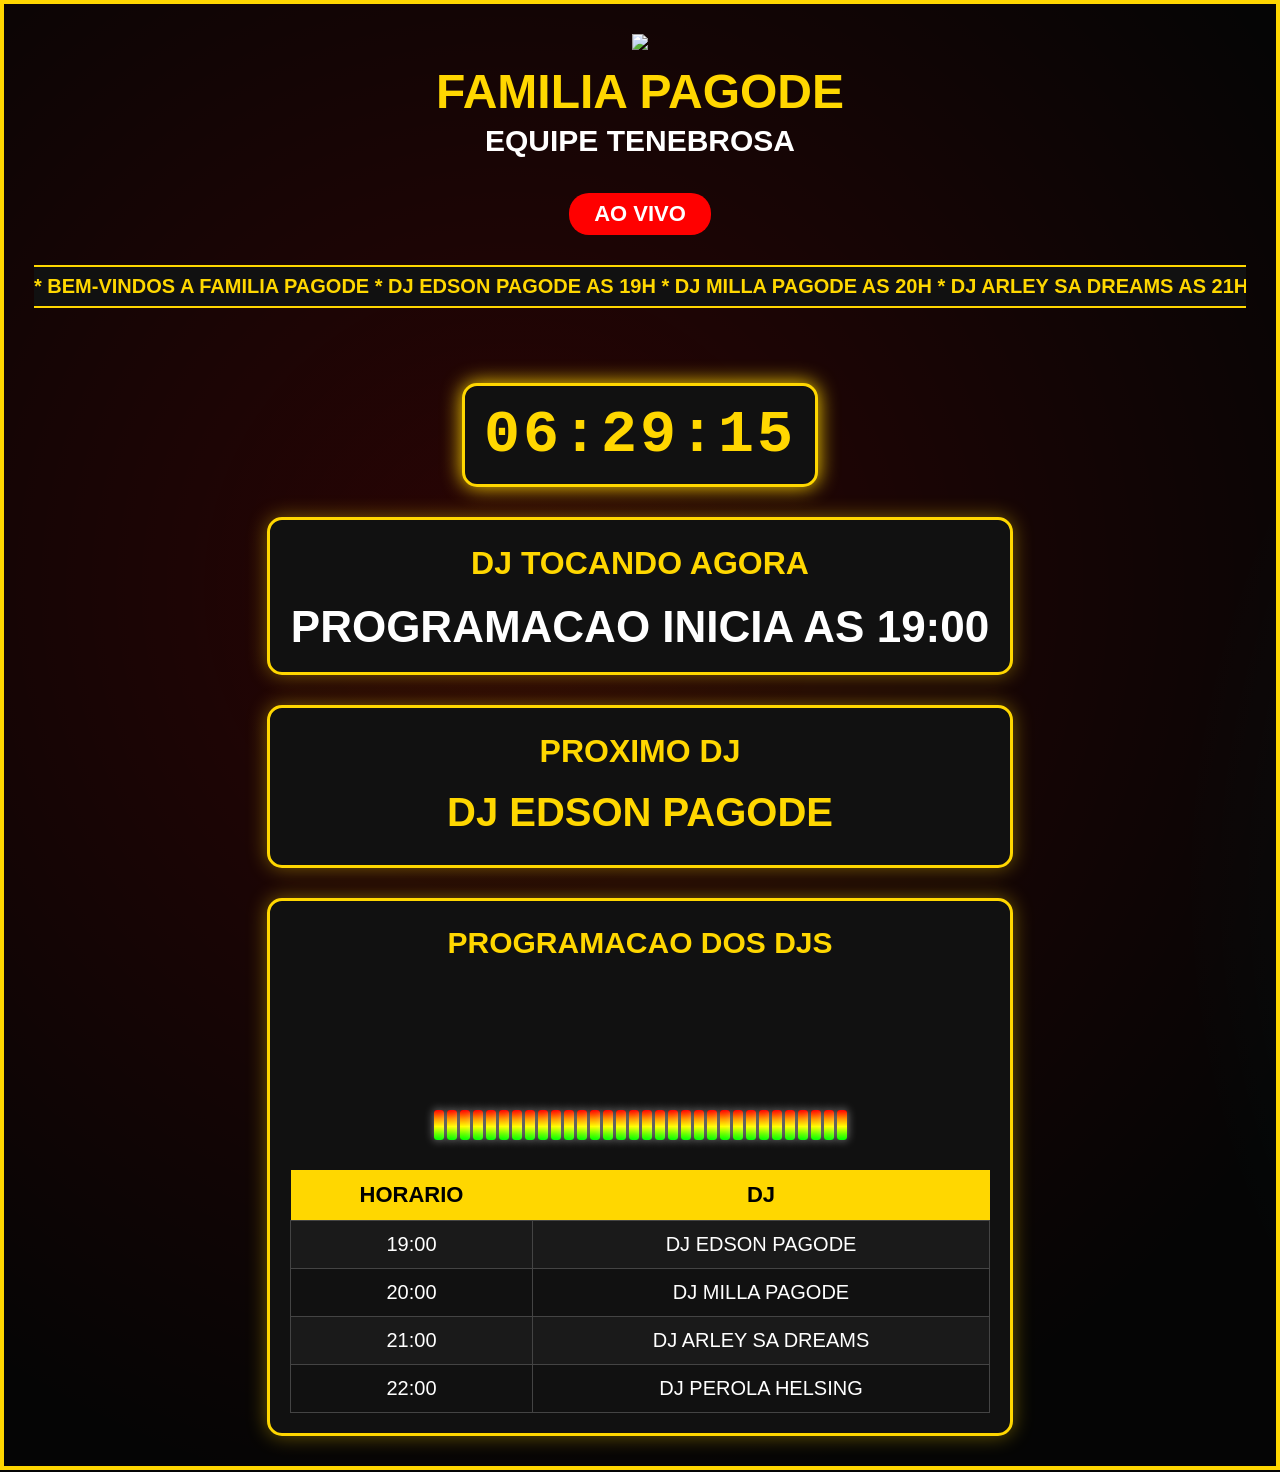
==== index.html @ 2fc2fa9f "Primeira versão do Painel DJ PRO 3.0" ====
<!DOCTYPE html>
<html lang="pt-BR">

<head>
    <meta charset="UTF-8">
    <meta name="viewport" content="width=device-width, initial-scale=1.0">
    <title>Painel DJ PRO 3.0 - Familia Pagode</title>

    <link rel="stylesheet" href="estilo.css">
    <script src="script.js" defer></script>
</head>

<body>

<div id="painel">

    <header class="topo">

        <img src="imagens/brasao.png" class="logo">

        <h1>FAMILIA PAGODE</h1>

        <h2>EQUIPE TENEBROSA</h2>

        <div class="aoVivo">
            AO VIVO
        </div>
<div class="faixaNoticias">
    <div id="textoNoticias">
        * BEM-VINDOS A FAMILIA PAGODE * DJ EDSON PAGODE AS 19H * DJ MILLA PAGODE AS 20H * DJ ARLEY SA DREAMS AS 21H * DJ PEROLA HELSING AS 22H * EQUIPE TENEBROSA DESEJA UMA OTIMA FESTA *
    </div>
</div>
    </header>

    <div class="relogio" id="relogio">
        00:00:00
    </div>

    <section class="djAtual">

        <h2>DJ TOCANDO AGORA</h2>

        <div id="nomeDJ">
            AGUARDANDO INICIO
        </div>

    </section>

    <section class="proximoDj">

        <h2>PROXIMO DJ</h2>

        <div id="proximoDJ">
            AGUARDANDO
        </div>
    <div id="contadorDJ"></div>

    </section>

    <section class="programacao">

        <h2>PROGRAMACAO DOS DJS</h2>

         <section class="equalizador">

<div class="barra"></div><div class="barra"></div><div class="barra"></div><div class="barra"></div>
<div class="barra"></div><div class="barra"></div><div class="barra"></div><div class="barra"></div>
<div class="barra"></div><div class="barra"></div><div class="barra"></div><div class="barra"></div>
<div class="barra"></div><div class="barra"></div><div class="barra"></div><div class="barra"></div>
<div class="barra"></div><div class="barra"></div><div class="barra"></div><div class="barra"></div>
<div class="barra"></div><div class="barra"></div><div class="barra"></div><div class="barra"></div>
<div class="barra"></div><div class="barra"></div><div class="barra"></div><div class="barra"></div>
<div class="barra"></div><div class="barra"></div><div class="barra"></div><div class="barra"></div>

</section>
        

        <table>

            <tr>
                <th>HORARIO</th>
                <th>DJ</th>
            </tr>

            <tr id="dj19">
                <td>19:00</td>
                <td>DJ EDSON PAGODE <span id="ind19"></span></td>
            </tr>

            <tr id="dj20">
                <td>20:00</td>
                <td>DJ MILLA PAGODE <span id="ind20"></span></td>
            </tr>

            <tr id="dj21">
                <td>21:00</td>
                <td>DJ ARLEY SA DREAMS <span id="ind21"></span></td>
            </tr>

            <tr id="dj22">
                <td>22:00</td>
                <td>DJ PEROLA HELSING <span id="ind22"></span></td>
            </tr>

        </table>

    </section>

</div>

</body>
</html>
---- estilo.css ----
body{

    margin:0;
    padding:0;

    font-family:Arial, Helvetica, sans-serif;

    background:
        radial-gradient(circle at 20% 20%, rgba(255,0,0,.15), transparent 30%),
        radial-gradient(circle at 80% 30%, rgba(0,255,255,.12), transparent 30%),
        radial-gradient(circle at 50% 80%, rgba(255,255,0,.12), transparent 30%),
        #050505;

    background-size:200% 200%;

    animation:fundoDJ 18s ease infinite;

    color:white;

}body{

    margin:0;
    padding:0;

}
    font-family:Arial, Helvetica, sans-serif;
    color:white;
}

#painel{

    width:100%;

    min-height:100vh;

    text-align:center;

    box-sizing:border-box;

}
.topo{

    padding:30px;

    text-align:center;

}
}

.logo{
    display:block;
    margin:30px auto;
    width:180px;
    animation:brilhoLogo 2s infinite alternate;
    filter:drop-shadow(0 0 10px #FFD700);
}

@keyframes brilhoLogo{

    0%{
        transform:scale(1);
        filter:drop-shadow(0 0 10px #FFD700);
    }

    100%{
        transform:scale(1.05);
        filter:drop-shadow(0 0 30px #FFD700);
    }

}

h1{
    color:#FFD700;
    font-size:48px;
    text-align:center;
    margin:10px 0 0;
}

h2{
    color:white;
    font-size:30px;
    text-align:center;
    margin:5px 0 20px;
}

.aoVivo{

    display:inline-block;

    background:red;

    color:white;

    padding:8px 25px;

    border-radius:20px;

    font-size:22px;

    font-weight:bold;

    margin:15px auto;

    width:max-content;

    animation:piscando 1s infinite;

}
.relogio{
    width:320px;
    margin:30px auto;
    background:#111;
    border:3px solid #FFD700;
    border-radius:15px;
    padding:15px;
    color:#FFD700;
    font-size:60px;
    font-weight:bold;
    text-align:center;
    box-shadow:0 0 20px #FFD700;
    font-family:Consolas, monospace;
    letter-spacing:3px;
}
.djAtual{
    width:700px;
    margin:30px auto;
    background:#111;
    border:3px solid #FFD700;
    border-radius:15px;
    padding:20px;
    text-align:center;
    box-shadow:0 0 20px rgba(255,215,0,0.4);
}

.djAtual h2{
    color:#FFD700;
    margin-bottom:20px;
    font-size:32px;
}

#nomeDJ{
    color:white;
    font-size:44px;
    font-weight:bold;
}
   .proximoDj{
    width:700px;
    margin:20px auto;
    background:#111;
    border:3px solid #FFD700;
    border-radius:15px;
    padding:20px;
    text-align:center;
    box-shadow:0 0 20px rgba(255,215,0,0.4);
}

.proximoDj h2{
    color:#FFD700;
    margin-bottom:20px;
    font-size:32px;
}

#proximoDJ{
    color:#FFD700;
    font-size:40px;
    font-weight:bold;
}
.programacao{
    width:700px;
    margin:30px auto;
    background:#111;
    border:3px solid #FFD700;
    border-radius:15px;
    padding:20px;
    box-shadow:0 0 20px rgba(255,215,0,0.4);
}

.programacao h2{
    color:#FFD700;
    text-align:center;
    margin-bottom:20px;
}

.programacao table{
    width:100%;
    border-collapse:collapse;
}

.programacao th{
    background:#FFD700;
    color:#000;
    padding:12px;
    font-size:22px;
}

.programacao td{
    border:1px solid #444;
    padding:12px;
    text-align:center;
    color:white;
    font-size:20px;
}

.programacao tr:nth-child(even){
    background:#1a1a1a;
}
.ativo{
    background:#FFD700 !important;
    color:#000 !important;
    font-weight:bold;
    transform:scale(1.02);
    transition:0.3s;
}

.ativo td{
    color:#000 !important;
    font-weight:bold;
}
.indicador{
    color:#C00000;
    font-weight:bold;
    margin-left:10px;
    animation:piscaIndicador 1s infinite;
}

@keyframes piscaIndicador{

    0%{
        opacity:1;
    }

    50%{
        opacity:0;
    }

    100%{
        opacity:1;
    }

}
.equalizador{
    display:flex;
    justify-content:center;
    align-items:flex-end;
    gap:3px;
    height:150px;
    margin:30px auto;
}

.barra{
    width:10px;
    height:30px;
    border-radius:3px;

    background:linear-gradient(
        to top,
        #00ff00 0%,
        #66ff00 20%,
        #ffff00 45%,
        #ff9900 70%,
        #ff0000 100%
    );

    box-shadow:0 0 10px rgba(255,255,255,.5);

    animation:equalizar 0.8s infinite ease-in-out;
}
.barra:nth-child(1){animation-duration:.7s;}
.barra:nth-child(2){animation-duration:1s;}
.barra:nth-child(3){animation-duration:.6s;}
.barra:nth-child(4){animation-duration:1.2s;}
.barra:nth-child(5){animation-duration:.8s;}
.barra:nth-child(6){animation-duration:1.4s;}
.barra:nth-child(7){animation-duration:.9s;}
.barra:nth-child(8){animation-duration:1.1s;}
.barra:nth-child(9){animation-duration:.7s;}
.barra:nth-child(10){animation-duration:1.3s;}


@keyframes equalizar{

    0%{height:20px;}
    15%{height:80px;}
    30%{height:45px;}
    45%{height:130px;}
    60%{height:60px;}
    75%{height:110px;}
    90%{height:35px;}
    100%{height:20px;}

}
@keyframes equalizar{

    0%{
        height:25px;
    }

    20%{
        height:60px;
    }

    40%{
        height:120px;
    }

    60%{
        height:70px;
    }

    80%{
        height:110px;
    }

    100%{
        height:30px;
    }

}

.barra:nth-child(2){animation-delay:0.1s;}
.barra:nth-child(3){animation-delay:0.2s;}
.barra:nth-child(4){animation-delay:0.3s;}
.barra:nth-child(5){animation-delay:0.4s;}
.barra:nth-child(6){animation-delay:0.5s;}
.barra:nth-child(7){animation-delay:0.6s;}
.barra:nth-child(8){animation-delay:0.7s;}
.barra:nth-child(9){animation-delay:0.8s;}
.barra:nth-child(10){animation-delay:0.9s;}

@keyframes equalizar{
    0%{height:25px;}
    50%{height:110px;}
    100%{height:25px;}
}
#contadorDJ{
    margin-top:10px;
    color:#FFD700;
    font-size:22px;
    font-weight:bold;
    text-align:center;
}
.faixaNoticias{
    width:100%;
    overflow:hidden;
    background:#111;
    border-top:2px solid #FFD700;
    border-bottom:2px solid #FFD700;
    margin:15px 0;
    padding:8px 0;
}

#textoNoticias{
    display:inline-block;
    white-space:nowrap;
    color:#FFD700;
    font-size:20px;
    font-weight:bold;
    animation:rolarNoticias 20s linear infinite;
}

@keyframes rolarNoticias{

    from{
        transform:translateX(100%);
    }

    to{
        transform:translateX(-100%);
    }

}
@keyframes bordaRGB{

    0%{
        border-color:#00ff00;
        box-shadow:0 0 20px #00ff00;
    }

    20%{
        border-color:#ffff00;
        box-shadow:0 0 20px #ffff00;
    }

    40%{
        border-color:#ff9900;
        box-shadow:0 0 20px #ff9900;
    }

    60%{
        border-color:#ff0000;
        box-shadow:0 0 20px #ff0000;
    }

    80%{
        border-color:#00ccff;
        box-shadow:0 0 20px #00ccff;
    }

    100%{
        border-color:#00ff00;
        box-shadow:0 0 20px #00ff00;
    }

}
@keyframes fundoDJ{

    0%{
        background-position:0% 0%;
    }

    25%{
        background-position:100% 20%;
    }

    50%{
        background-position:50% 100%;
    }

    75%{
        background-position:20% 40%;
    }

    100%{
        background-position:0% 0%;
    }

}
@keyframes piscando{

    0%{
        opacity:1;
    }

    50%{
        opacity:.3;
    }

    100%{
        opacity:1;
    }

}
#painel{

    border:4px solid #FFD700;

    box-shadow:0 0 20px #FFD700;

    animation:bordaRGB 8s infinite;

}


@keyframes bordaRGB{

    0%{
        border-color:#00ff00;
        box-shadow:0 0 20px #00ff00;
    }

    25%{
        border-color:#ffff00;
        box-shadow:0 0 20px #ffff00;
    }

    50%{
        border-color:#ff0000;
        box-shadow:0 0 20px #ff0000;
    }

    75%{
        border-color:#00ccff;
        box-shadow:0 0 20px #00ccff;
    }

    100%{
        border-color:#00ff00;
        box-shadow:0 0 20px #00ff00;
    }

}
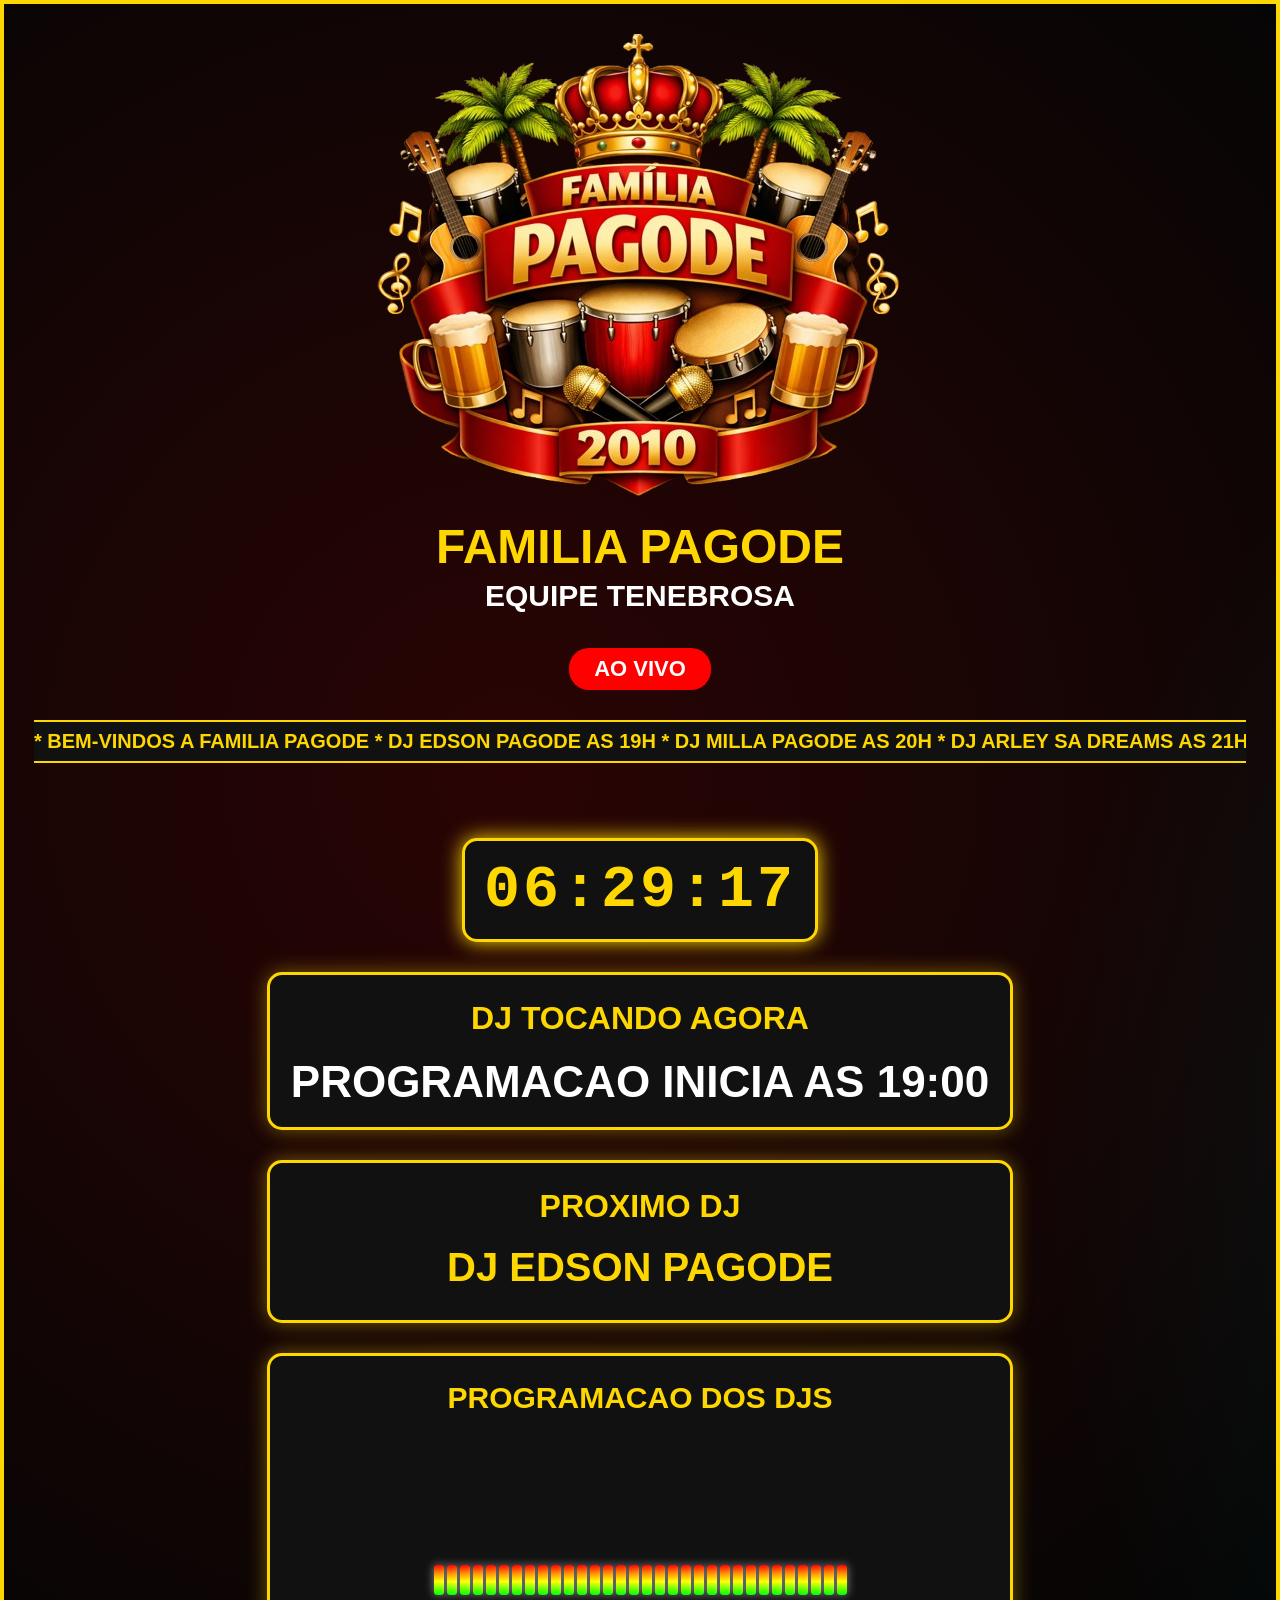
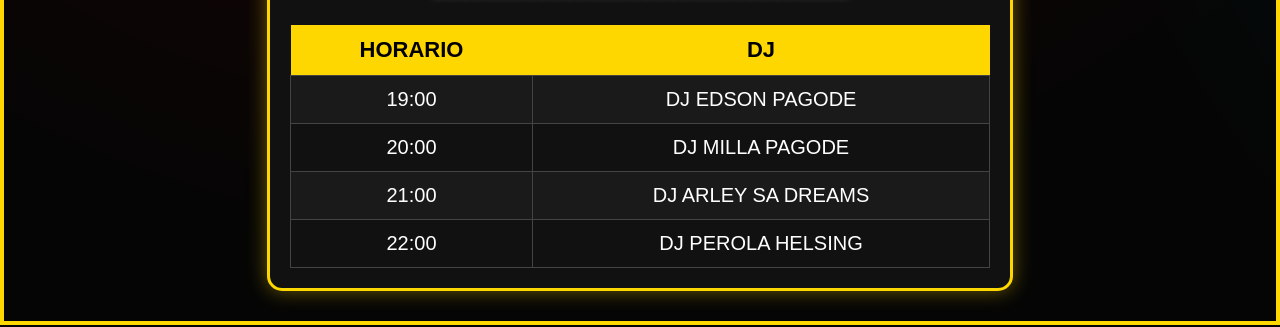
==== commit db74a3aa: "Correção do brasão" ====
--- a/index.html
+++ b/index.html
@@ -16,7 +16,7 @@
 
     <header class="topo">
 
-        <img src="imagens/brasao.png" class="logo">
+      <img src="brasao.png" class="logo">
 
         <h1>FAMILIA PAGODE</h1>
 
@@ -109,4 +109,4 @@
 </div>
 
 </body>
-</html>+</html>
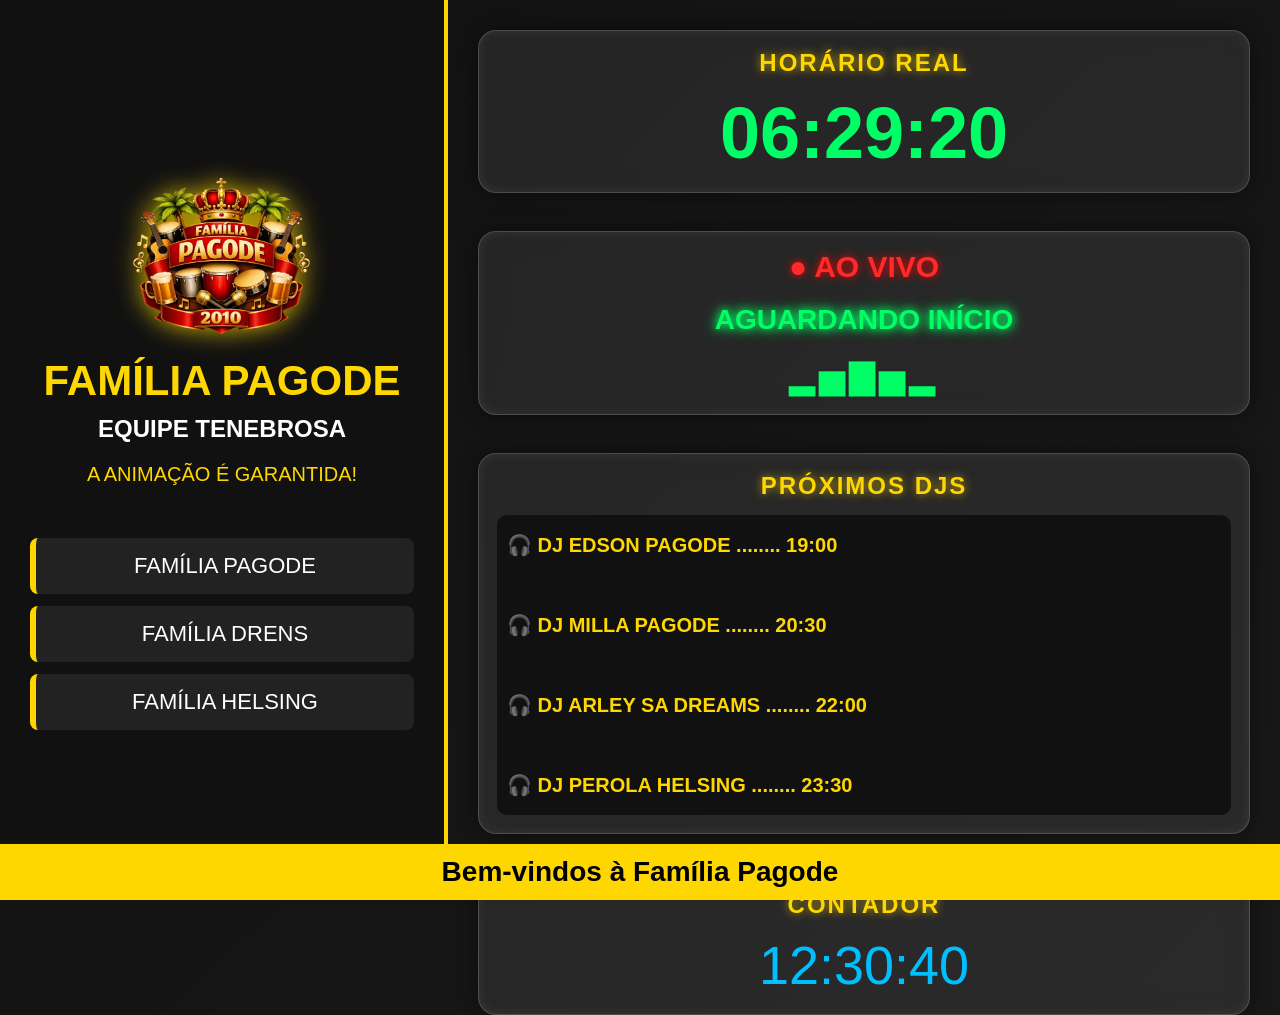
==== commit 16fbb89c: "atualizacao index html" ====
--- a/index.html
+++ b/index.html
@@ -1,112 +1,13 @@
 <!DOCTYPE html>
 <html lang="pt-BR">
-
 <head>
-    <meta charset="UTF-8">
-    <meta name="viewport" content="width=device-width, initial-scale=1.0">
-    <title>Painel DJ PRO 3.0 - Familia Pagode</title>
-
-    <link rel="stylesheet" href="estilo.css">
-    <script src="script.js" defer></script>
+<meta charset="UTF-8">
+<meta http-equiv="refresh" content="0; url=painel.html">
+<title>DJ PRO 5.0 MASTER</title>
 </head>
-
 <body>
 
-<div id="painel">
-
-    <header class="topo">
-
-      <img src="brasao.png" class="logo">
-
-        <h1>FAMILIA PAGODE</h1>
-
-        <h2>EQUIPE TENEBROSA</h2>
-
-        <div class="aoVivo">
-            AO VIVO
-        </div>
-<div class="faixaNoticias">
-    <div id="textoNoticias">
-        * BEM-VINDOS A FAMILIA PAGODE * DJ EDSON PAGODE AS 19H * DJ MILLA PAGODE AS 20H * DJ ARLEY SA DREAMS AS 21H * DJ PEROLA HELSING AS 22H * EQUIPE TENEBROSA DESEJA UMA OTIMA FESTA *
-    </div>
-</div>
-    </header>
-
-    <div class="relogio" id="relogio">
-        00:00:00
-    </div>
-
-    <section class="djAtual">
-
-        <h2>DJ TOCANDO AGORA</h2>
-
-        <div id="nomeDJ">
-            AGUARDANDO INICIO
-        </div>
-
-    </section>
-
-    <section class="proximoDj">
-
-        <h2>PROXIMO DJ</h2>
-
-        <div id="proximoDJ">
-            AGUARDANDO
-        </div>
-    <div id="contadorDJ"></div>
-
-    </section>
-
-    <section class="programacao">
-
-        <h2>PROGRAMACAO DOS DJS</h2>
-
-         <section class="equalizador">
-
-<div class="barra"></div><div class="barra"></div><div class="barra"></div><div class="barra"></div>
-<div class="barra"></div><div class="barra"></div><div class="barra"></div><div class="barra"></div>
-<div class="barra"></div><div class="barra"></div><div class="barra"></div><div class="barra"></div>
-<div class="barra"></div><div class="barra"></div><div class="barra"></div><div class="barra"></div>
-<div class="barra"></div><div class="barra"></div><div class="barra"></div><div class="barra"></div>
-<div class="barra"></div><div class="barra"></div><div class="barra"></div><div class="barra"></div>
-<div class="barra"></div><div class="barra"></div><div class="barra"></div><div class="barra"></div>
-<div class="barra"></div><div class="barra"></div><div class="barra"></div><div class="barra"></div>
-
-</section>
-        
-
-        <table>
-
-            <tr>
-                <th>HORARIO</th>
-                <th>DJ</th>
-            </tr>
-
-            <tr id="dj19">
-                <td>19:00</td>
-                <td>DJ EDSON PAGODE <span id="ind19"></span></td>
-            </tr>
-
-            <tr id="dj20">
-                <td>20:00</td>
-                <td>DJ MILLA PAGODE <span id="ind20"></span></td>
-            </tr>
-
-            <tr id="dj21">
-                <td>21:00</td>
-                <td>DJ ARLEY SA DREAMS <span id="ind21"></span></td>
-            </tr>
-
-            <tr id="dj22">
-                <td>22:00</td>
-                <td>DJ PEROLA HELSING <span id="ind22"></span></td>
-            </tr>
-
-        </table>
-
-    </section>
-
-</div>
+Redirecionando...
 
 </body>
 </html>
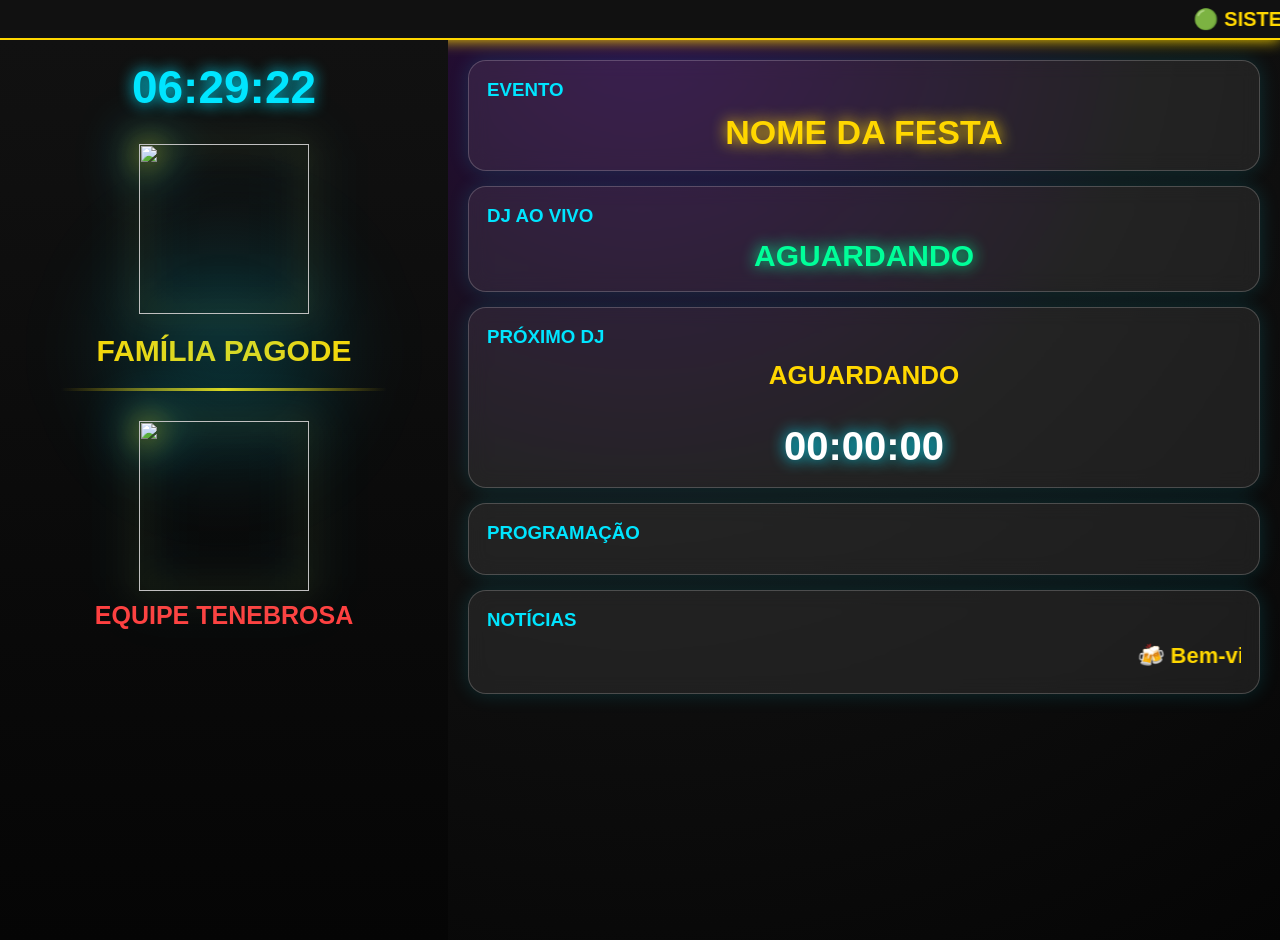
==== commit 9f2b78a0: "DJ PRO LIVE MANAGER 6.2 FINAL" ====
--- a/index.html
+++ b/index.html
@@ -1,13 +1,170 @@
-<!DOCTYPE html>
+﻿<!DOCTYPE html>
 <html lang="pt-BR">
+
 <head>
+
 <meta charset="UTF-8">
-<meta http-equiv="refresh" content="0; url=painel.html">
-<title>DJ PRO 5.0 MASTER</title>
+<meta name="viewport" content="width=device-width, initial-scale=1.0">
+
+<title>DJ PRO LIVE MANAGER 6.2</title>
+
+<link rel="stylesheet" href="painel.css">
+
 </head>
+
 <body>
+<div id="barraSuperior">
 
-Redirecionando...
+    <marquee
+        behavior="scroll"
+        direction="left"
+        scrollamount="5">
+
+        🟢 SISTEMA ONLINE |
+        🎧 DJ PRO LIVE MANAGER 6.2 |
+        📅 <span id="dataHoje"></span> |
+        🕒 <span id="horaBarra"></span> |
+        🎉 Bem-vindos à Família Pagode e Equipe Tenebrosa
+
+    </marquee>
+
+</div>
+
+<div class="painel">
+
+    <!-- LADO ESQUERDO -->
+
+    <div class="ladoEsquerdo">
+
+        <div id="relogio">
+            00:00:00
+        </div>
+
+        <img src="imagens/brasao.png" class="brasao">
+
+        <h1>FAMÍLIA PAGODE</h1>
+
+        <div class="separador"></div>
+
+        <img src="imagens/tenebrosa.png" class="brasao">
+
+        <h2>EQUIPE TENEBROSA</h2>
+
+    </div>
+
+    <!-- LADO DIREITO -->
+
+    <div class="ladoDireito">
+
+        <!-- FESTA -->
+
+        <div class="caixa">
+
+            <h3>EVENTO</h3>
+
+            <div id="evento">
+
+                NOME DA FESTA
+
+            </div>
+
+        </div>
+
+        <!-- DJ AO VIVO -->
+
+        <div class="caixa">
+
+            <h3>DJ AO VIVO</h3>
+
+            <div id="djAtual">
+
+                AGUARDANDO
+
+            </div>
+
+        </div>
+
+        <!-- PRÓXIMO DJ -->
+
+        <div class="caixa">
+
+            <h3>PRÓXIMO DJ</h3>
+
+            <div id="proximoDJ">
+
+                AGUARDANDO
+
+            </div>
+
+            <br>
+
+            <div id="contador">
+
+                00:00:00
+
+            </div>
+
+        </div>
+
+        <!-- LISTA -->
+
+        <div class="caixa">
+
+            <h3>PROGRAMAÇÃO</h3>
+
+            <div id="lista">
+
+            </div>
+
+        </div>
+
+        <!-- NOTÍCIAS -->
+
+        <div class="caixa">
+
+            <h3>NOTÍCIAS</h3>
+
+            <div id="noticias">
+
+                <marquee
+                    behavior="scroll"
+                    direction="left"
+                    scrollamount="6">
+
+                    🍻 Bem-vindos • Família Pagode • Equipe Tenebrosa • DJ PRO LIVE MANAGER
+
+                </marquee>
+
+            </div>
+
+        </div>
+
+    </div>
+
+</div>
+
+<!-- TELA DE TROCA -->
+
+<div id="telaTroca">
+
+    <div id="textoTroca">
+
+        🎧
+
+        <br><br>
+
+        AGORA NO COMANDO
+
+        <br><br>
+
+        <span id="nomeTroca"></span>
+
+    </div>
+
+</div>
+
+<script src="painel.js"></script>
 
 </body>
-</html>
+
+</html>
--- a/painel.css
+++ b/painel.css
@@ -0,0 +1,390 @@
+﻿*{
+    margin:0;
+    padding:0;
+    box-sizing:border-box;
+    font-family:Arial, Helvetica, sans-serif;
+}
+
+body{
+
+    background:
+    radial-gradient(circle at top,#2d0b45 0%,#111111 45%,#050505 100%);
+
+    color:white;
+
+    overflow:hidden;
+
+}
+
+.painel{
+
+    width:100%;
+    height:100vh;
+
+    display:flex;
+
+}
+
+.ladoEsquerdo{
+
+    width:35%;
+
+    display:flex;
+
+    flex-direction:column;
+
+    align-items:center;
+
+    padding:20px;
+
+    background:
+    linear-gradient(180deg,#111,#050505);
+
+    position:relative;
+
+}
+
+.ladoDireito{
+
+    width:65%;
+
+    padding:20px;
+
+    display:flex;
+
+    flex-direction:column;
+
+    gap:15px;
+
+}
+
+#relogio{
+
+    font-size:46px;
+
+    font-weight:bold;
+
+    color:#00E5FF;
+
+    text-shadow:0 0 15px #00E5FF;
+
+    margin-bottom:20px;
+
+}
+
+.brasao{
+
+    width:170px;
+
+    height:170px;
+
+    object-fit:contain;
+
+    margin:10px 0;
+
+    filter:
+    drop-shadow(0 0 15px #FFD700)
+    drop-shadow(0 0 25px #00E5FF);
+
+}
+
+.separador{
+
+    width:80%;
+
+    height:3px;
+
+    margin:20px 0;
+
+    background:linear-gradient(
+        90deg,
+        transparent,
+        #FFD700,
+        transparent
+    );
+
+}
+
+.ladoEsquerdo h1{
+
+    color:#FFD700;
+
+    text-align:center;
+
+    font-size:30px;
+
+    margin-top:10px;
+
+}
+
+.ladoEsquerdo h2{
+
+    color:#ff4040;
+
+    text-align:center;
+
+    font-size:25px;
+
+}
+
+.caixa{
+
+    background:rgba(255,255,255,.08);
+
+    border:1px solid rgba(255,255,255,.20);
+
+    border-radius:18px;
+
+    padding:18px;
+
+    backdrop-filter:blur(10px);
+
+    box-shadow:
+
+        0 0 20px rgba(0,229,255,.15);
+
+}
+
+.caixa h3{
+
+    color:#00E5FF;
+
+    margin-bottom:12px;
+
+}
+#evento{
+
+    font-size:34px;
+
+    text-align:center;
+
+    color:#FFD700;
+
+    font-weight:bold;
+
+    text-shadow:0 0 15px #FFD700;
+
+}
+
+#djAtual{
+
+    font-size:30px;
+
+    text-align:center;
+
+    color:#00FF99;
+
+    font-weight:bold;
+
+    text-shadow:0 0 15px #00FF99;
+
+}
+
+#proximoDJ{
+
+    font-size:26px;
+
+    text-align:center;
+
+    color:#FFD700;
+
+    font-weight:bold;
+
+    margin-bottom:15px;
+
+}
+
+#contador{
+
+    font-size:40px;
+
+    text-align:center;
+
+    color:#FFFFFF;
+
+    font-weight:bold;
+
+    text-shadow:0 0 15px #00E5FF;
+
+}
+
+#lista{
+
+    font-size:22px;
+
+    line-height:1.8;
+
+}
+
+#noticias{
+
+    font-size:22px;
+
+    color:#FFD700;
+
+    font-weight:bold;
+
+}
+
+/* ========================= */
+/*  TELA DE TROCA DE DJ      */
+/* ========================= */
+
+#telaTroca{
+
+    position:fixed;
+
+    top:0;
+
+    left:0;
+
+    width:100%;
+
+    height:100%;
+
+    background:rgba(0,0,0,.95);
+
+    display:none;
+
+    justify-content:center;
+
+    align-items:center;
+
+    z-index:9999;
+
+}
+
+#textoTroca{
+
+    text-align:center;
+
+    font-size:60px;
+
+    color:#FFD700;
+
+    text-shadow:
+
+        0 0 20px #FFD700,
+
+        0 0 40px #00E5FF;
+
+    animation:pulsar 1s infinite;
+
+}
+
+#nomeTroca{
+
+    color:#00FF99;
+
+    font-size:70px;
+
+    font-weight:bold;
+
+}
+
+@keyframes pulsar{
+
+    0%{
+
+        transform:scale(1);
+
+    }
+
+    50%{
+
+        transform:scale(1.08);
+
+    }
+
+    100%{
+
+        transform:scale(1);
+
+    }
+
+}
+
+/* ========================= */
+/* EFEITO NEON DOS BRASÕES   */
+/* ========================= */
+
+.ladoEsquerdo::before{
+
+    content:"";
+
+    position:absolute;
+
+    width:320px;
+
+    height:320px;
+
+    top:150px;
+
+    border-radius:50%;
+
+    background:
+
+    radial-gradient(circle,
+
+    rgba(0,229,255,.20),
+
+    transparent 70%);
+
+    filter:blur(35px);
+
+    animation:neon 5s infinite alternate;
+
+}
+
+@keyframes neon{
+
+    from{
+
+        opacity:.5;
+
+        transform:scale(.9);
+
+    }
+
+    to{
+
+        opacity:1;
+
+        transform:scale(1.1);
+
+    }
+
+}
+/* ========================= */
+/* BARRA SUPERIOR            */
+/* ========================= */
+
+#barraSuperior{
+
+    width:100%;
+
+    height:40px;
+
+    background:#111;
+
+    border-bottom:2px solid #FFD700;
+
+    color:#FFD700;
+
+    font-size:20px;
+
+    font-weight:bold;
+
+    display:flex;
+
+    align-items:center;
+
+    box-shadow:0 0 15px #FFD700;
+
+}
+
+#barraSuperior marquee{
+
+    width:100%;
+
+}
